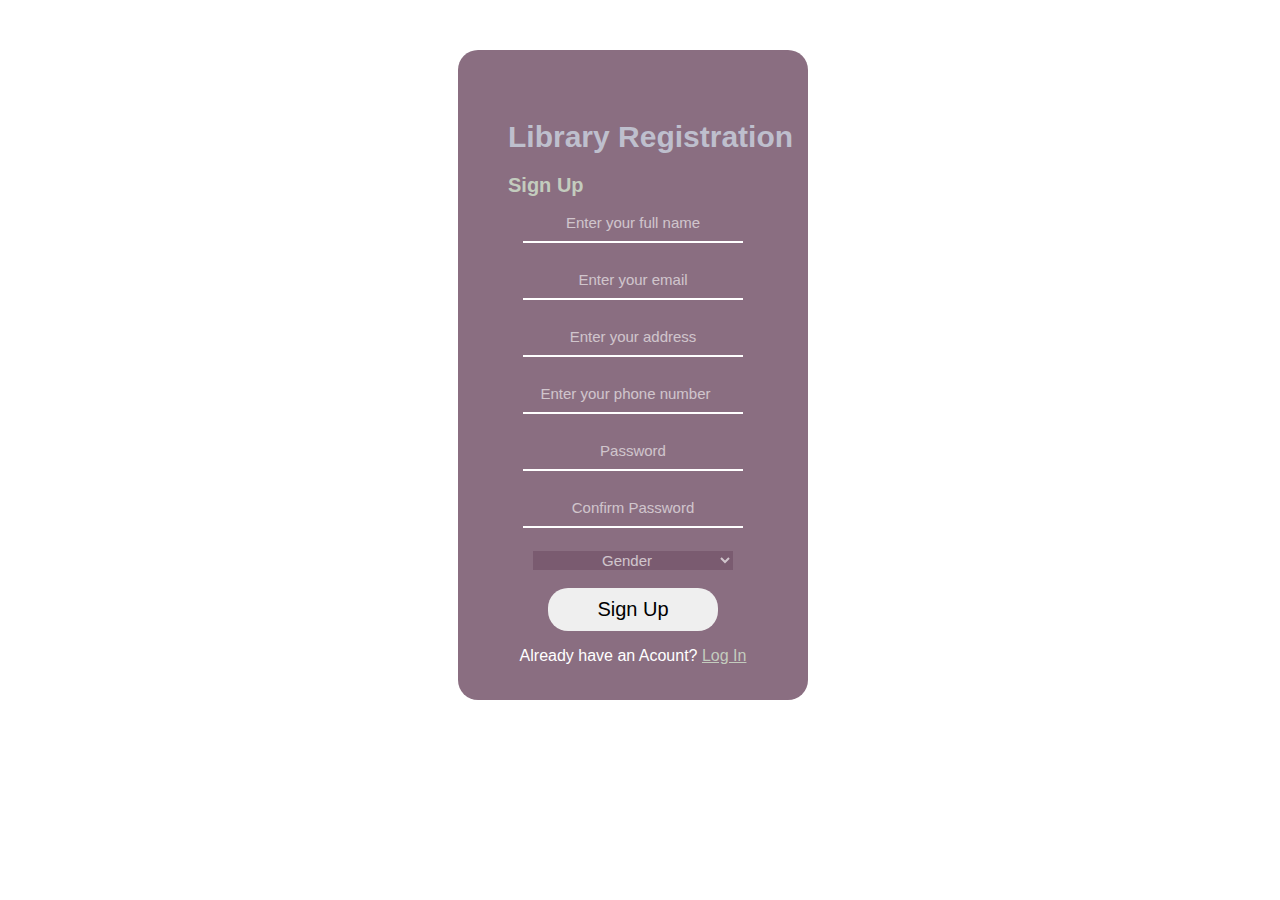
==== index.html @ 75db7922 "nex index.html" ====
<!DOCTYPE html>
<html lang="en">
<head>
    <meta charset="UTF-8">
    <meta http-equiv="X-UA-Compatible" content="IE=edge">
    <meta name="viewport" content="width=device-width, initial-scale=1.0">
    <link rel="stylesheet" href="style.css">
    
    <title>Task 1</title>
</head>
<body>
     
    
     <div class="Sign">

        <h1>Library Registration </h1>
    
        <h2>Sign Up</h2>

        <form action="#" >
           
    <input type="text" placeholder="Enter your full name" required> <br><br>

    <input type="email" placeholder="Enter your email" required> <br><br>

    
    <input type="address" placeholder="Enter your address" required> <br><br>

    
    <input type="number" placeholder="Enter your phone number" required> <br><br>

    
   

    
    <input type="password" placeholder="Password" required>  <br><br>

    <input type="password" placeholder="Confirm Password" required>  <br><br>

    <select name="Gender" id="">
        <option value="Gender">Gender</option>
        <option value="male">Male</option>
        <option value="female">Female</option>
        <option value="others">Others</option>
    </select> <br><br>

    

    <button>Sign Up</button>

    <p>Already have an Acount? <a href="#">Log In</a></p>

    <script>
        alert("Form Submitted Successfully")
    </script>
    


    </form>
</div>
</div>
    
</body>
</html>
---- style.css ----
body{
    background: url(library.jpg);
    background-size: cover;
    background-repeat: no-repeat;
    
}

.Sign{
    background: rgba(88, 48, 75, 0.7);
    padding: 50px;
    border-radius: 20px;
    width: 250px;
    margin-left: 450px;
    margin-right: 450px;
    margin-top: 50px;
    height: 550px;
    
   
}

form{
    width: 250px;
    margin-top: -10px;
    text-align: center;
    
   
    
}

input{
    width:200px ;
    text-align: center;
    background: transparent;
    border: none;
    padding-left: -30px;
    border-bottom: 2px solid white;
    font-size: 15px;
    font-weight: 500;
    padding: 10px;
   color: white;
}

button{
    width: 170px;
    padding-top: 10px;
    padding-bottom: 10px;
    font-size: 20px;
    border-radius: 20px;
    border: none;
    cursor: pointer;
}

button:hover{
    background: black;
    color: white;
}

::placeholder{
    color: white;
    opacity: 0.6;
}

p{
    color: white;
}

h2{
    color: rgb(195, 204, 190);
    
    
    font-family: 'Gill Sans', 'Gill Sans MT', Calibri, 'Trebuchet MS', sans-serif;
    font-size: 20px;
}
    
p{
    color: white;  
    font-family: Arial, Helvetica, sans-serif;
}

select{
    width: 200px;
    border: none;
    text-align: center;
     color: white;
    font-size: 15px;
    font-weight: 500;
    background: rgba(88, 48, 75, 0.5);
    margin-top: 5px;
    opacity: 0.6;
    
}

a{
    color: rgb(195, 204, 190);
}

a:hover{

}
    
h1{
    text-align: justify;
    width: 500px;
    font-size: 30px;
     color: rgb(190, 191, 205);
  
   
    font-family: 'Franklin Gothic Medium', 'Arial Narrow', Arial, sans-serif;
}
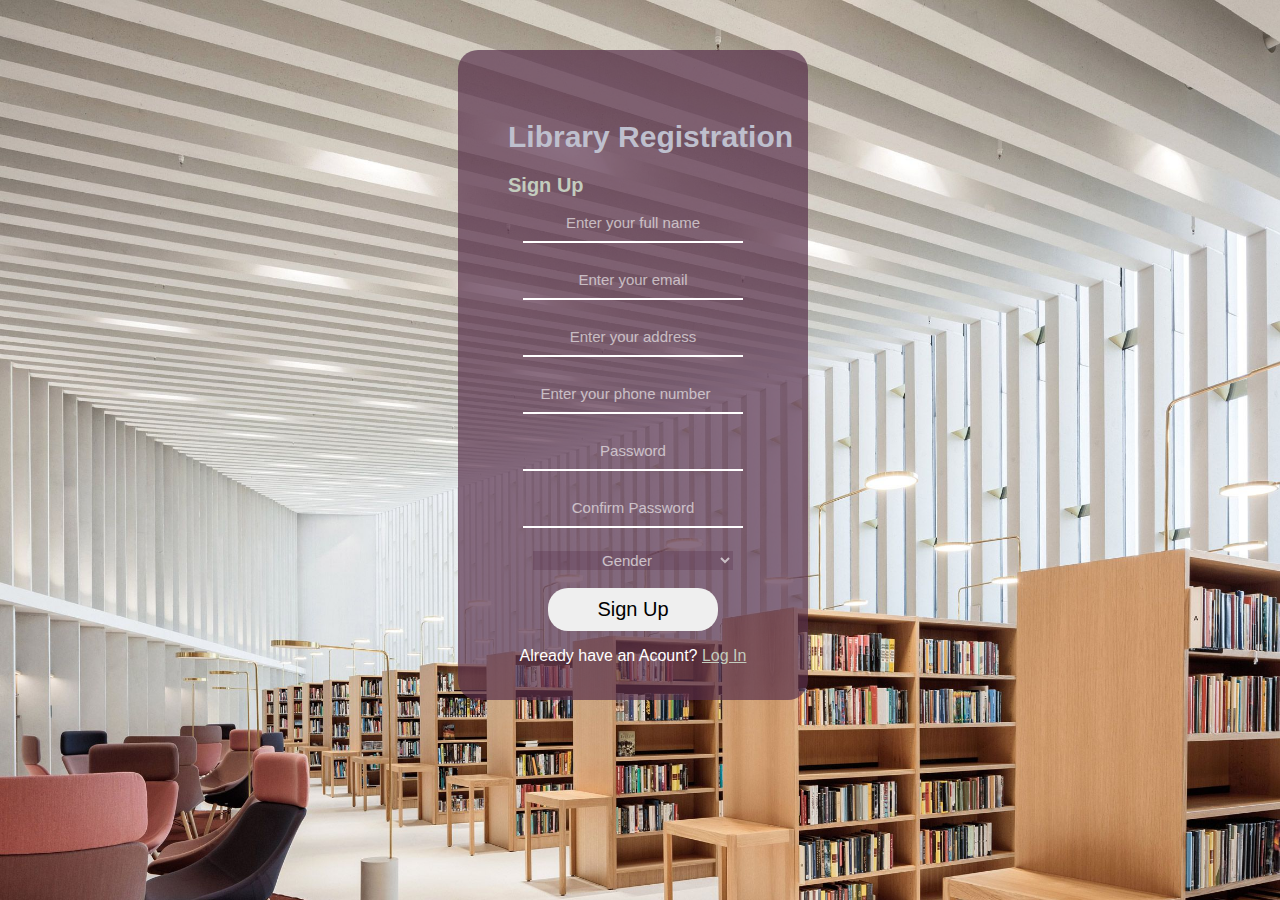
==== commit 88ad830a: "task" ====
--- a/index.html
+++ b/index.html
@@ -6,33 +6,27 @@
     <meta name="viewport" content="width=device-width, initial-scale=1.0">
     <link rel="stylesheet" href="style.css">
     
-    <title>Task 1</title>
+    <title>Task 2</title>
 </head>
 <body>
      
     
      <div class="Sign">
 
-        <h1>Library Registration </h1>
+    <h1>Library Registration </h1>
     
-        <h2>Sign Up</h2>
+    <h2>Sign Up</h2>
 
-        <form action="#" >
+    <form action="#" >
            
     <input type="text" placeholder="Enter your full name" required> <br><br>
 
     <input type="email" placeholder="Enter your email" required> <br><br>
 
-    
     <input type="address" placeholder="Enter your address" required> <br><br>
 
-    
     <input type="number" placeholder="Enter your phone number" required> <br><br>
 
-    
-   
-
-    
     <input type="password" placeholder="Password" required>  <br><br>
 
     <input type="password" placeholder="Confirm Password" required>  <br><br>
@@ -44,8 +38,6 @@
         <option value="others">Others</option>
     </select> <br><br>
 
-    
-
     <button>Sign Up</button>
 
     <p>Already have an Acount? <a href="#">Log In</a></p>
@@ -54,11 +46,9 @@
         alert("Form Submitted Successfully")
     </script>
     
-
-
     </form>
 </div>
-</div>
+
     
 </body>
 </html>--- a/style.css
+++ b/style.css
@@ -1,8 +1,7 @@
 body{
     background: url(library.jpg);
     background-size: cover;
-    background-repeat: no-repeat;
-    
+    background-repeat: no-repeat;    
 }
 
 .Sign{
@@ -13,18 +12,13 @@
     margin-left: 450px;
     margin-right: 450px;
     margin-top: 50px;
-    height: 550px;
-    
-   
+    height: 550px;   
 }
 
 form{
     width: 250px;
     margin-top: -10px;
-    text-align: center;
-    
-   
-    
+    text-align: center;   
 }
 
 input{
@@ -65,9 +59,7 @@
 }
 
 h2{
-    color: rgb(195, 204, 190);
-    
-    
+    color: rgb(195, 204, 190); 
     font-family: 'Gill Sans', 'Gill Sans MT', Calibri, 'Trebuchet MS', sans-serif;
     font-size: 20px;
 }
@@ -86,25 +78,22 @@
     font-weight: 500;
     background: rgba(88, 48, 75, 0.5);
     margin-top: 5px;
-    opacity: 0.6;
-    
+    opacity: 0.6;    
 }
 
 a{
     color: rgb(195, 204, 190);
 }
 
-a:hover{
 
-}
+
+
     
 h1{
     text-align: justify;
     width: 500px;
     font-size: 30px;
      color: rgb(190, 191, 205);
-  
-   
     font-family: 'Franklin Gothic Medium', 'Arial Narrow', Arial, sans-serif;
 }
     
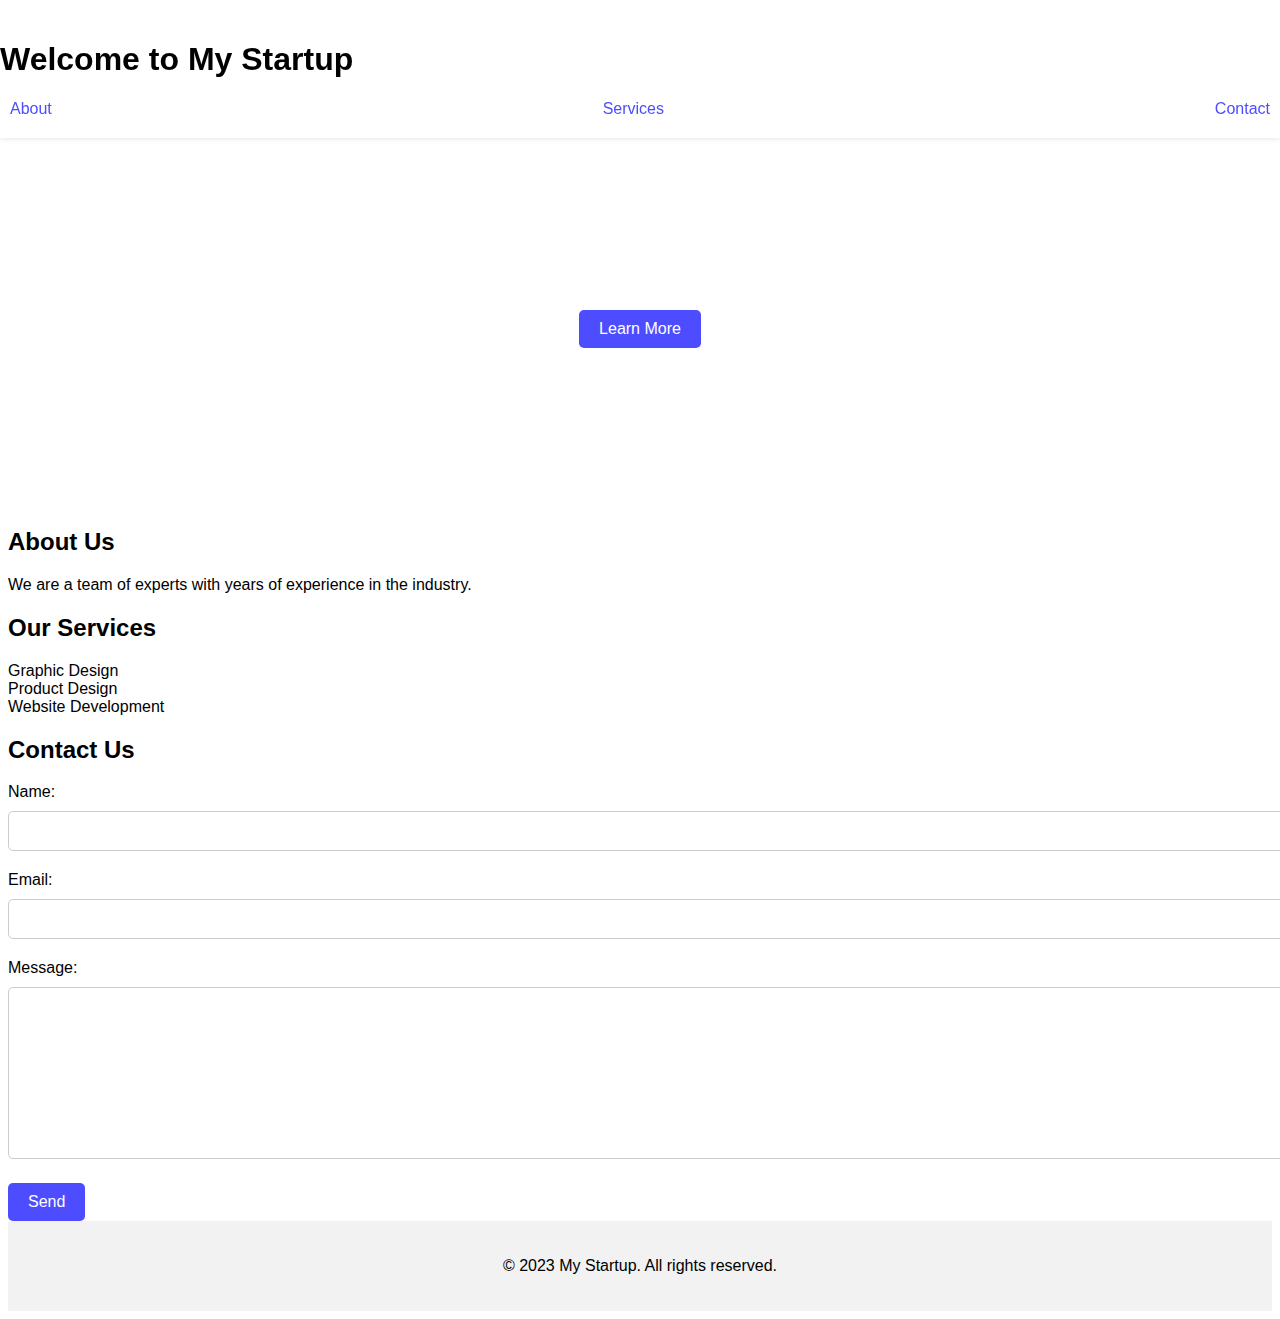
==== commit 37120424: "sdh" ====
--- a/index.html
+++ b/index.html
@@ -1,54 +1,57 @@
 <!DOCTYPE html>
-<html lang="en">
+<html>
 <head>
-    <meta charset="UTF-8">
-    <meta http-equiv="X-UA-Compatible" content="IE=edge">
-    <meta name="viewport" content="width=device-width, initial-scale=1.0">
-    <link rel="stylesheet" href="style.css">
-    
-    <title>Task 2</title>
+	<title>My Startup</title>
+	<link rel="stylesheet" type="text/css" href="style.css">
+	<script src="script.js"></script>
 </head>
 <body>
-     
-    
-     <div class="Sign">
+	<header>
+		<h1>Welcome to My Startup</h1>
+		<nav>
+			<ul>
+				<li><a href="#about">About</a></li>
+				<li><a href="#services">Services</a></li>
+				<li><a href="#contact">Contact</a></li>
+			</ul>
+		</nav>
+	</header>
+	<main>
+		<section id="hero">
+			<h2>Revolutionize the Way You Work</h2>
+			<p>Our startup offers cutting-edge technology that will transform your business.</p>
+			<button>Learn More</button>
+		</section>
+		<section id="about">
+			<h2>About Us</h2>
+			<p>We are a team of experts with years of experience in the industry.</p>
+		</section>
+		<section id="services">
+			<h2>Our Services</h2>
+			<ul>
+				<li>Graphic Design</li>
+				<li>Product Design</li>
+				<li>Website Development</li>
+			</ul>
+		</section>
+		<section id="contact">
+			<h2>Contact Us</h2>
+			<form>
+				<label for="name">Name:</label>
+				<input type="text" id="name" name="name"><br>
 
-    <h1>Library Registration </h1>
-    
-    <h2>Sign Up</h2>
+				<label for="email">Email:</label>
+				<input type="email" id="email" name="email"><br>
 
-    <form action="#" >
-           
-    <input type="text" placeholder="Enter your full name" required> <br><br>
+				<label for="message">Message:</label>
+				<textarea id="message" name="message"></textarea><br>
 
-    <input type="email" placeholder="Enter your email" required> <br><br>
-
-    <input type="address" placeholder="Enter your address" required> <br><br>
-
-    <input type="number" placeholder="Enter your phone number" required> <br><br>
-
-    <input type="password" placeholder="Password" required>  <br><br>
-
-    <input type="password" placeholder="Confirm Password" required>  <br><br>
-
-    <select name="Gender" id="">
-        <option value="Gender">Gender</option>
-        <option value="male">Male</option>
-        <option value="female">Female</option>
-        <option value="others">Others</option>
-    </select> <br><br>
-
-    <button>Sign Up</button>
-
-    <p>Already have an Acount? <a href="#">Log In</a></p>
-
-    <script>
-        alert("Form Submitted Successfully")
-    </script>
-    
-    </form>
-</div>
-
-    
+				<input type="submit" value="Send">
+			</form>
+		</section>
+	</main>
+	<footer>
+		<p>&copy; 2023 My Startup. All rights reserved.</p>
+	</footer>
 </body>
-</html>+</html>
--- a/style.css
+++ b/style.css
@@ -1,100 +1,116 @@
-body{
-    background: url(library.jpg);
-    background-size: cover;
-    background-repeat: no-repeat;    
+/* Global styles */
+
+body {
+	font-family: Arial, sans-serif;
 }
 
-.Sign{
-    background: rgba(88, 48, 75, 0.7);
-    padding: 50px;
-    border-radius: 20px;
-    width: 250px;
-    margin-left: 450px;
-    margin-right: 450px;
-    margin-top: 50px;
-    height: 550px;   
+h1, h2, h3, h4, h5, h6 {
+	font-weight: bold;
 }
 
-form{
-    width: 250px;
-    margin-top: -10px;
-    text-align: center;   
+a {
+	color: #4d4dff;
+	text-decoration: none;
 }
 
-input{
-    width:200px ;
-    text-align: center;
-    background: transparent;
-    border: none;
-    padding-left: -30px;
-    border-bottom: 2px solid white;
-    font-size: 15px;
-    font-weight: 500;
-    padding: 10px;
-   color: white;
+ul {
+	list-style: none;
+	padding: 0;
+	margin: 0;
 }
 
-button{
-    width: 170px;
-    padding-top: 10px;
-    padding-bottom: 10px;
-    font-size: 20px;
-    border-radius: 20px;
-    border: none;
-    cursor: pointer;
+button, input[type="submit"] {
+	background-color: #4d4dff;
+	color: #fff;
+	padding: 10px 20px;
+	border: none;
+	border-radius: 5px;
+	font-size: 16px;
+	cursor: pointer;
+	transition: background-color 0.2s ease-in-out;
 }
 
-button:hover{
-    background: black;
-    color: white;
+button:hover, input[type="submit"]:hover {
+	background-color: #0039e6;
 }
 
-::placeholder{
-    color: white;
-    opacity: 0.6;
+/* Header styles */
+
+header {
+	background-color: #fff;
+	box-shadow: 0 1px 5px rgba(0, 0, 0, 0.1);
+	padding: 20px 0;
+	position: fixed;
+	top: 0;
+	left: 0;
+	right: 0;
+	z-index: 999;
 }
 
-p{
-    color: white;
+nav ul {
+	display: flex;
+	justify-content: space-between;
+	align-items: center;
 }
 
-h2{
-    color: rgb(195, 204, 190); 
-    font-family: 'Gill Sans', 'Gill Sans MT', Calibri, 'Trebuchet MS', sans-serif;
-    font-size: 20px;
-}
-    
-p{
-    color: white;  
-    font-family: Arial, Helvetica, sans-serif;
+nav li {
+	margin: 0 10px;
 }
 
-select{
-    width: 200px;
-    border: none;
-    text-align: center;
-     color: white;
-    font-size: 15px;
-    font-weight: 500;
-    background: rgba(88, 48, 75, 0.5);
-    margin-top: 5px;
-    opacity: 0.6;    
+/* Main content styles */
+
+#hero {
+	background-image: url('hero-background.jpg');
+	background-position: center center;
+	background-repeat: no-repeat;
+	background-size: cover;
+	color: #fff;
+	height: 500px;
+	display: flex;
+	flex-direction: column;
+	justify-content: center;
+	align-items: center;
+	text-align: center;
 }
 
-a{
-    color: rgb(195, 204, 190);
+#hero h2 {
+	font-size: 36px;
+	margin: 0;
 }
 
+#hero p {
+	font-size: 20px;
+	margin: 20px 0;
+	max-width: 500px;
+	line-height: 1.5;
+}
 
+/* Contact form styles */
 
+form label {
+	display: block;
+	margin-bottom: 10px;
+	font-size: 16px;
+}
 
-    
-h1{
-    text-align: justify;
-    width: 500px;
-    font-size: 30px;
-     color: rgb(190, 191, 205);
-    font-family: 'Franklin Gothic Medium', 'Arial Narrow', Arial, sans-serif;
+form input[type="text"], form input[type="email"], form textarea {
+	padding: 10px;
+	border: 1px solid #ccc;
+	border-radius: 5px;
+	font-size: 16px;
+	width: 100%;
+	margin-bottom: 20px;
 }
-    
 
+form textarea {
+	height: 150px;
+	resize: none;
+}
+
+/* Footer styles */
+
+footer {
+	background-color: #f2f2f2;
+	padding: 20px 0;
+	text-align: center;
+}
